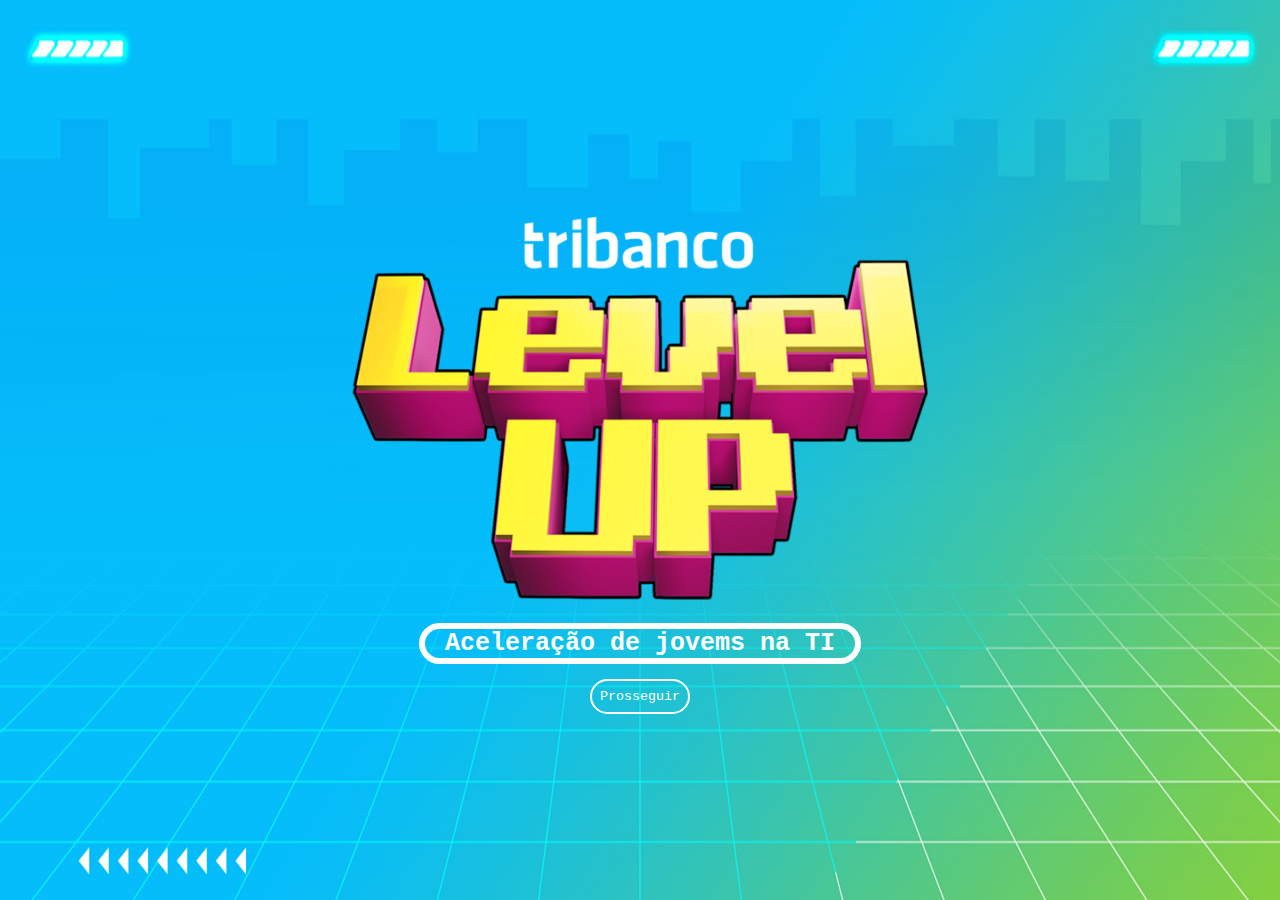
==== Projeto Outrubro(Final)/index.html @ 1e61370a "Add files via upload" ====
<!DOCTYPE html>
<html lang="pt-br">
  <head>
    <meta charset="UTF-8" />
    <meta http-equiv="X-UA-Compatible" content="IE=edge" />
    <meta name="viewport" content="width=device-width, initial-scale=1.0" />
    <link rel="stylesheet" href="./css/index.css" />
    <script src="script.js"></script>
    <title>LevelUp</title>
  </head>
  <body>
    <div class="html">
        <div class="pag">
            <div class="body">
                <img src="./Imagens/logolevelup.png" alt="">
                <h1>Aceleração de jovems na TI</h1>
            </div>
            <div>
              <button><a href="login.html">Prosseguir</a></button>
            </div>
            
        </div>
    </div>
  </body>
</html>
---- Projeto Outrubro(Final)/css/index.css ----
*{
    margin: 0%;
}

html,body {
  height: 100%;
}

.html {
    background-image: url(../Imagens/backgroundlevelup.png);
    background-position: absolute;
    background-repeat: no-repeat;
    background-size: 100% 100%;
    height: 100%;
    
}

div {
    display: grid;
    place-items: center;
}

img {
    max-width: 100%;
    max-height: 400px;
    margin-top: 3%;
}

h1   {
    margin-top: 15px;
    text-align: center;
    border: solid white 6px;
    border-radius: 25px;
    font-family: 'Courier New', Courier, monospace;
    font-size: 25px;
    color: white;
    padding-left: 20px;
    padding-right: 20px;
}

button {
    padding: 8px;
    width: 100px;
    border: 2px solid white;
    background-color: transparent;
    color: white;
    cursor: pointer;
    border-radius: 25px;
    transition: 0.3s ease-out;
    margin-top: 15px;
    text-decoration: none;
    font-family: 'Courier New', Courier, monospace;
}

button:hover {
    transform: scale(1.20);  
    text-decoration: none; 
}


a:link,a:hover,a:visited{
    text-decoration: none;
    color: white;
}
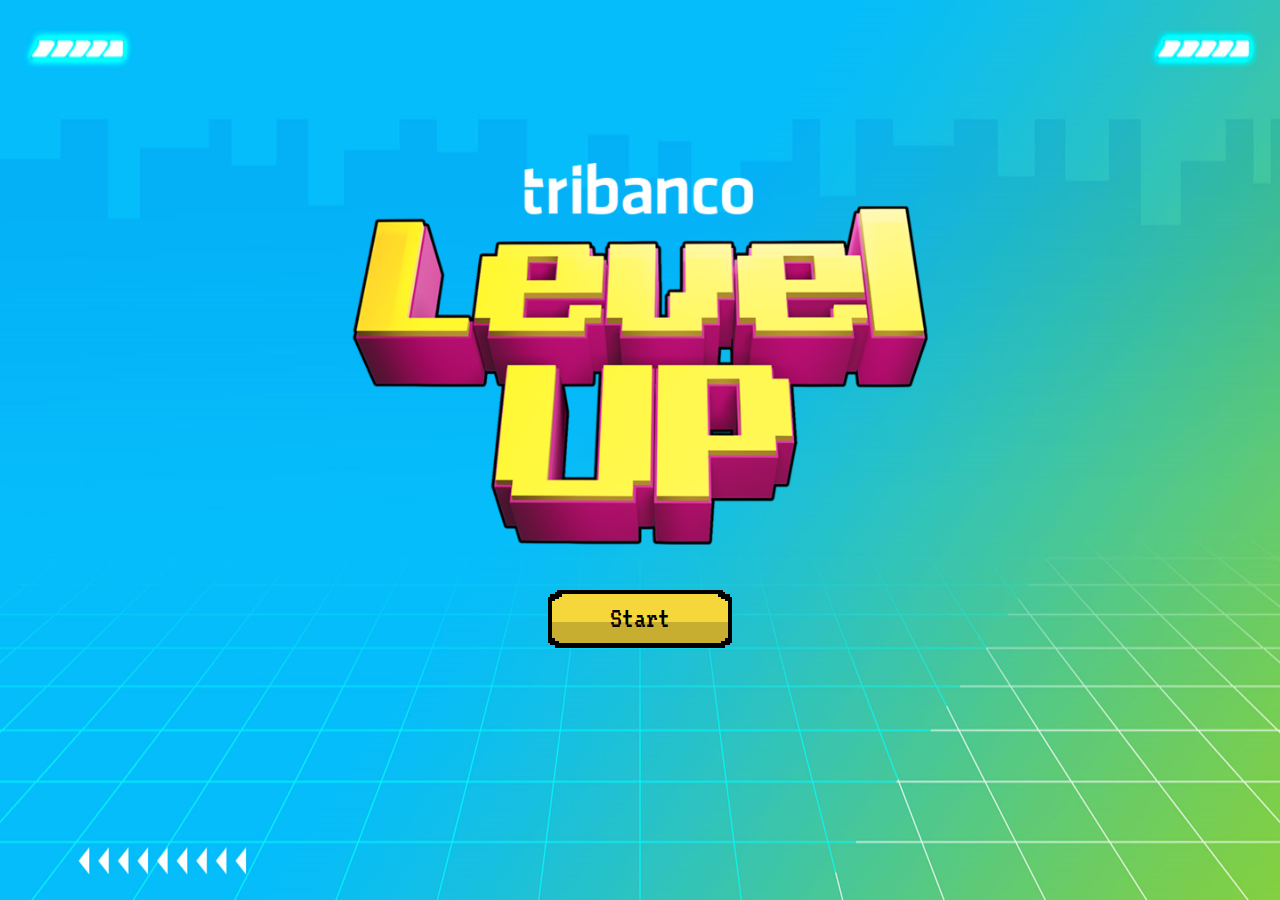
==== commit 68a010b1: "Finalizei  o index (hopefully)" ====
--- a/Projeto Outrubro(Final)/index.html
+++ b/Projeto Outrubro(Final)/index.html
@@ -4,24 +4,22 @@
     <meta charset="UTF-8" />
     <meta http-equiv="X-UA-Compatible" content="IE=edge" />
     <meta name="viewport" content="width=device-width, initial-scale=1.0" />
-    <link rel="stylesheet" href="./css/index.css" />
+    <link rel="stylesheet" href="./css/Index/index.css" />
     <script src="script.js"></script>
     <title>LevelUp</title>
   </head>
   <body>
-    <div class="html">
-        <div class="pag">
-            <div class="body">
-                <img src="./Imagens/logolevelup.png" alt="">
-                <h1>Aceleração de jovems na TI</h1>
-            </div>
-            <div>
-              <button><a href="login.html">Prosseguir</a></button>
-            </div>
-            
+    <div class="container">
+        <div class="div_img">
+          <img src="./Imagens/logolevelup.png" alt="" />
+        </div>
+        <div class="gridOnParentDiv">
+          <button>
+            <a href="login.html" class="buttom"> 
+                Start
+            </a>
+          </button>
         </div>
     </div>
   </body>
 </html>
-
-  --- a/Projeto Outrubro(Final)/css/Index/index.css
+++ b/Projeto Outrubro(Final)/css/Index/index.css
@@ -0,0 +1,77 @@
+@import url('https://fonts.googleapis.com/css2?family=VT323&display=swap');
+
+* {
+    margin: 0%;
+    font-family: 'VT323', monospace;
+}
+
+html,body {
+    height: 100%;
+}
+
+.div_img {
+    margin-bottom: -350px;
+}
+
+div {
+    display: grid;
+    place-items: center;
+}   
+
+img {
+    max-width: 100%;
+    max-height: 400px;
+    margin-top: 3%;
+}
+
+button {
+    border: transparent;
+    width: 300px;
+    height: 300px;
+
+    background-color: transparent;
+    background-image: url(../Imagens/button.svg);
+    background-repeat: no-repeat;
+    background-position: center;
+    background-size: 300px;
+
+    transition: 0.3s ease-out;
+}
+
+button:hover {
+    transform: scale(1.20);
+}
+
+a:link,
+a:hover,
+a:visited {
+    text-decoration: none;
+    color: black;
+    font-size: 30px;
+}
+
+
+/* ----------------------------------------BACKGROUNDS------------------------------------------ */
+
+.container {
+    background-image: url(../Imagens/backgroundcell.PNG);
+    background-position: absolute;
+    background-repeat: no-repeat;
+    background-size: 100% 100%;
+    height: 100%;
+
+}
+
+@media (min-width: 700px) {
+
+    .container {
+        background-image: url(../Imagens/backgroundtablet.PNG);
+    }
+}
+
+@media (min-width: 1000px) {
+
+    .container {
+        background-image: url(../Imagens/backgroundlevelup.png);
+    }
+}